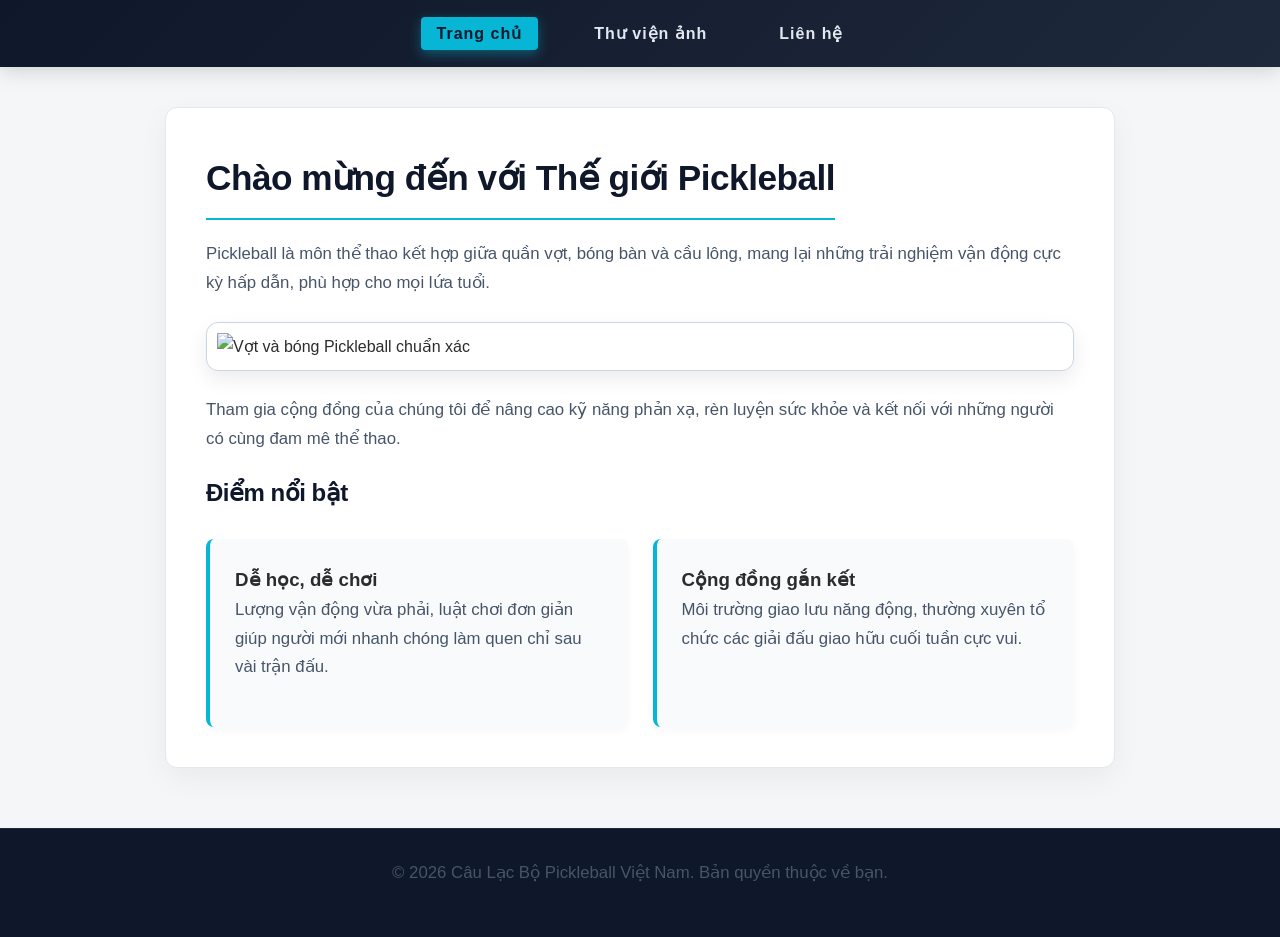
==== web-project/index.html @ 034290b9 "Add files via upload" ====
<!DOCTYPE html>
<html lang="vi">
<head>
  <meta charset="UTF-8">
  <meta name="viewport" content="width=device-width, initial-scale=1.0">
  <title>Trang Chủ - Câu Lạc Bộ Pickleball</title>
  <link rel="stylesheet" href="style.css">
</head>
<body>

  <a href="#main-content" class="skip-link">Chuyển đến nội dung chính</a>

  <header>
    <nav>
      <ul>
        <li><a href="index.html" class="active">Trang chủ</a></li>
        <li><a href="gallery.html">Thư viện ảnh</a></li>
        <li><a href="contact.html">Liên hệ</a></li>
      </ul>
    </nav>
  </header>

  <main id="main-content">
    <h1>Chào mừng đến với Thế giới Pickleball</h1>
    <p>Pickleball là môn thể thao kết hợp giữa quần vợt, bóng bàn và cầu lông, mang lại những trải nghiệm vận động cực kỳ hấp dẫn, phù hợp cho mọi lứa tuổi.</p>
    
    <!-- Trỏ chính xác đến ảnh anhpic trong thư mục D:\hinhanh1 -->
    <img src="D:/hinhanh1/anhpic.jpg" alt="Vợt và bóng Pickleball chuẩn xác">
    
    <p>Tham gia cộng đồng của chúng tôi để nâng cao kỹ năng phản xạ, rèn luyện sức khỏe và kết nối với những người có cùng đam mê thể thao.</p>

    <h2>Điểm nổi bật</h2>
    <div class="grid-container">
      <div class="grid-item">
        <h3>Dễ học, dễ chơi</h3>
        <p>Lượng vận động vừa phải, luật chơi đơn giản giúp người mới nhanh chóng làm quen chỉ sau vài trận đấu.</p>
      </div>
      <div class="grid-item">
        <h3>Cộng đồng gắn kết</h3>
        <p>Môi trường giao lưu năng động, thường xuyên tổ chức các giải đấu giao hữu cuối tuần cực vui.</p>
      </div>
    </div>
  </main>

  <footer>
    <p>&copy; 2026 Câu Lạc Bộ Pickleball Việt Nam. Bản quyền thuộc về bạn.</p>
  </footer>

</body>
</html>
---- web-project/style.css ----
/* Thiết lập chung & Hiệu ứng mượt mà */
* {
  box-sizing: border-box;
  margin: 0;
  padding: 0;
}

body {
  font-family: 'Segoe UI', Tahoma, Geneva, Verdana, sans-serif;
  line-height: 1.7;
  color: #2c2c2c;
  background-color: #f4f6f8;
}

/* Yêu cầu 3: Liên kết "Chuyển đến nội dung chính" */
.skip-link {
  position: absolute;
  top: -50px;
  left: 0;
  background: #0f172a;
  color: #06b6d4; /* Xanh ngọc pickleball */
  padding: 10px 20px;
  z-index: 100;
  text-decoration: none;
  font-weight: bold;
  transition: top 0.3s ease;
}

.skip-link:focus {
  top: 0;
}

/* Yêu cầu 4 & 7: Thanh điều hướng dùng Flexbox */
header {
  background: linear-gradient(135deg, #0f172a, #1e293b);
  box-shadow: 0 4px 20px rgba(0, 0, 0, 0.15);
  position: sticky;
  top: 0;
  z-index: 10;
}

nav ul {
  list-style: none;
  display: flex; /* Flexbox */
  justify-content: center;
  gap: 40px;
  padding: 20px 0;
}

nav a {
  color: #e2e8f0;
  text-decoration: none;
  font-weight: 600;
  letter-spacing: 1px;
  padding: 8px 16px;
  border-radius: 4px;
  transition: all 0.3s ease; /* Yêu cầu 8 */
}

/* Yêu cầu 8: Hiệu ứng hover cho menu */
nav a:hover, nav a.active {
  background-color: #06b6d4; /* Xanh ngọc thể thao */
  color: #0f172a;
  box-shadow: 0 4px 12px rgba(6, 182, 212, 0.4);
}

/* Khung nội dung chính dạng Card cao cấp */
main {
  max-width: 950px;
  margin: 40px auto;
  padding: 40px;
  background: #ffffff;
  box-shadow: 0 10px 30px rgba(0, 0, 0, 0.05);
  border-radius: 12px;
  border: 1px solid #e2e8f0;
}

h1, h2 {
  color: #0f172a;
  font-weight: 700;
  letter-spacing: -0.5px;
  margin-bottom: 20px;
}

h1 {
  font-size: 2.2rem;
  border-bottom: 2px solid #06b6d4;
  padding-bottom: 10px;
  display: inline-block;
}

p {
  color: #475569;
  margin-bottom: 20px;
  font-size: 1.05rem;
}

/* Yêu cầu 5: Tạo kiểu hình ảnh bằng Box Model */
img {
  padding: 10px;
  border: 1px solid #cbd5e1;
  border-radius: 12px;
  background-color: #fff;
  max-width: 100%;
  height: auto;
  display: block;
  margin: 25px auto;
  box-shadow: 0 8px 20px rgba(0,0,0,0.08);
  transition: transform 0.3s ease;
}

img:hover {
  transform: scale(1.01);
}

/* Yêu cầu 6: Áp dụng Grid cho phần tử cha (Ít nhất 2 cột) */
.grid-container {
  display: grid;
  grid-template-columns: repeat(2, 1fr);
  gap: 25px;
  margin-top: 25px;
}

.grid-item {
  background: #f8fafc;
  padding: 25px;
  border-radius: 8px;
  border-left: 4px solid #06b6d4;
  box-shadow: 0 4px 10px rgba(0,0,0,0.03);
  transition: transform 0.3s ease;
}

.grid-item:hover {
  transform: translateY(-5px);
}

/* Yêu cầu 9: Bộ chọn nth-child tuỳ biến Gallery ảnh */
.gallery-grid {
  display: grid;
  grid-template-columns: repeat(3, 1fr);
  gap: 20px;
}

.gallery-grid img:nth-child(1) {
  border-radius: 6px;
  border-color: #06b6d4;
}

.gallery-grid img:nth-child(2) {
  border-radius: 25px;
  border-color: #3b82f6;
}

.gallery-grid img:nth-child(3) {
  border-radius: 50%; /* Ảnh tròn */
  border-color: #10b981;
}

.gallery-grid img:nth-child(4) {
  border-radius: 30px 5px;
  border-color: #f59e0b;
}

.gallery-grid img:nth-child(5) {
  border-radius: 15px;
  border-color: #8b5cf6;
}

/* Chân trang */
footer {
  text-align: center;
  padding: 30px;
  background: #0f172a;
  color: #94a3b8;
  font-size: 0.9rem;
  margin-top: 60px;
  border-top: 1px solid #1e293b;
}
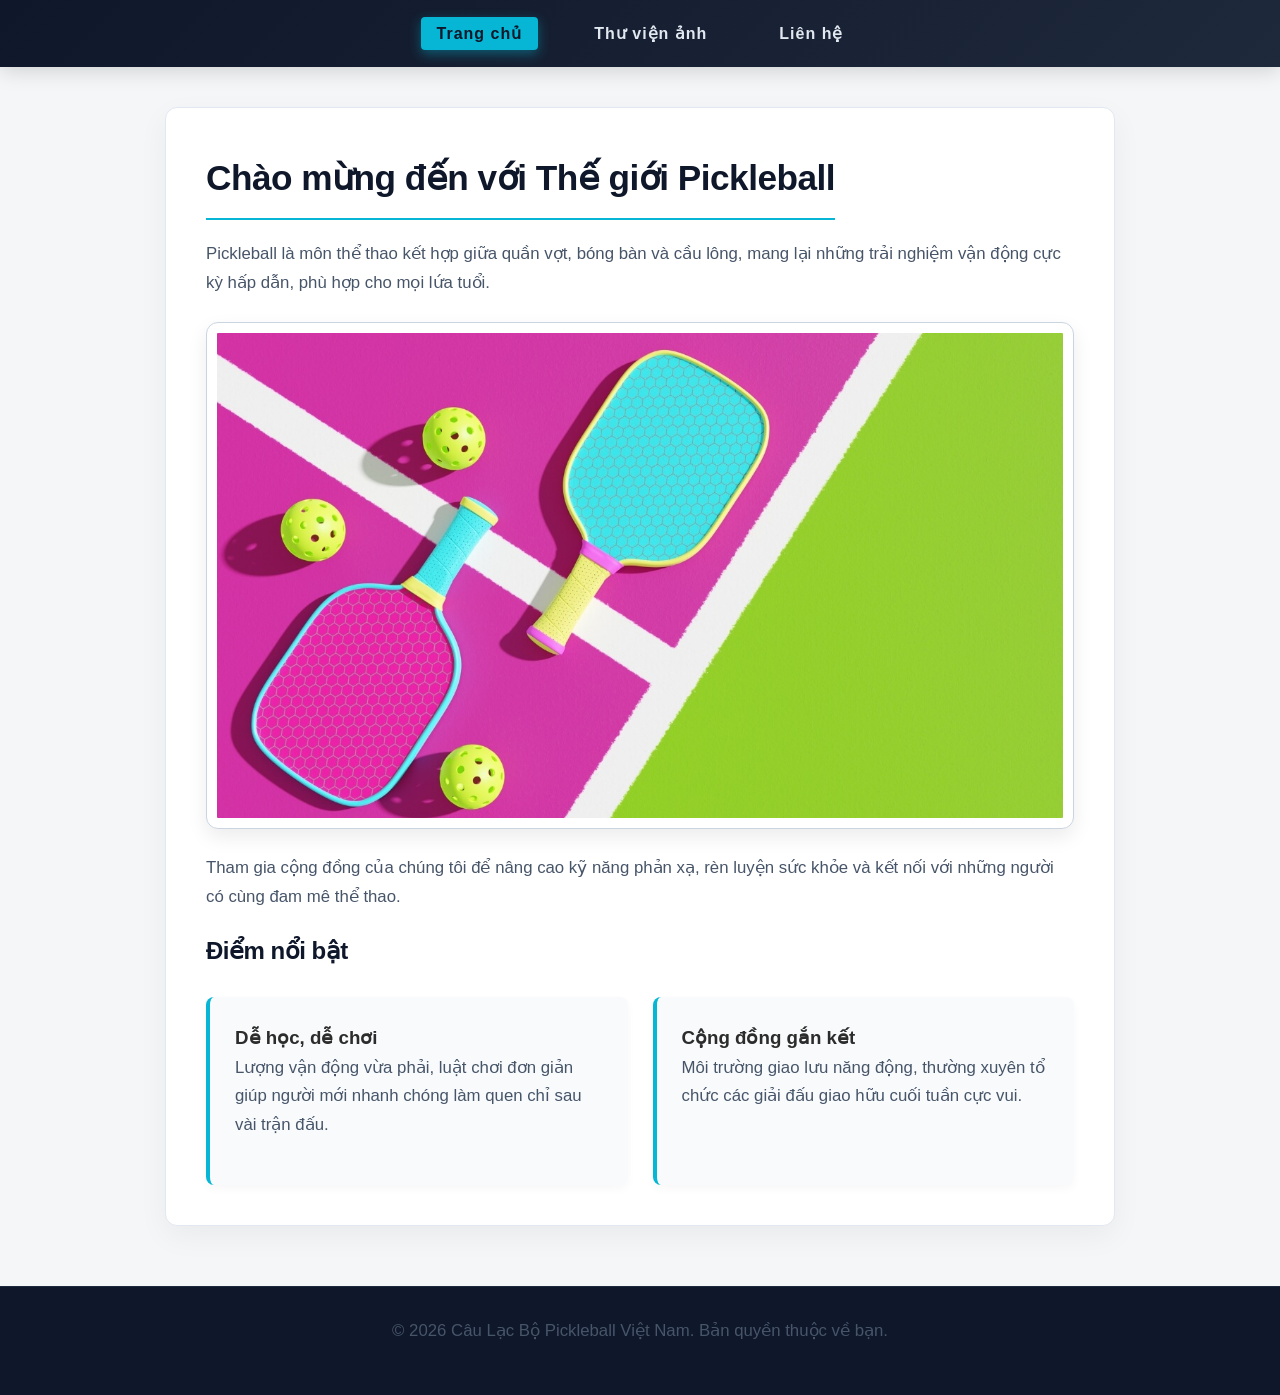
==== commit 4061baf8: "Fix image source path in index.html Updated image source path to be relative." ====
--- a/web-project/index.html
+++ b/web-project/index.html
@@ -25,7 +25,7 @@
     <p>Pickleball là môn thể thao kết hợp giữa quần vợt, bóng bàn và cầu lông, mang lại những trải nghiệm vận động cực kỳ hấp dẫn, phù hợp cho mọi lứa tuổi.</p>
     
     <!-- Trỏ chính xác đến ảnh anhpic trong thư mục D:\hinhanh1 -->
-    <img src="D:/hinhanh1/anhpic.jpg" alt="Vợt và bóng Pickleball chuẩn xác">
+    <img src="/hinhanh1/anhpic.jpg" alt="Vợt và bóng Pickleball chuẩn xác">
     
     <p>Tham gia cộng đồng của chúng tôi để nâng cao kỹ năng phản xạ, rèn luyện sức khỏe và kết nối với những người có cùng đam mê thể thao.</p>
 
@@ -47,4 +47,4 @@
   </footer>
 
 </body>
-</html>+</html>
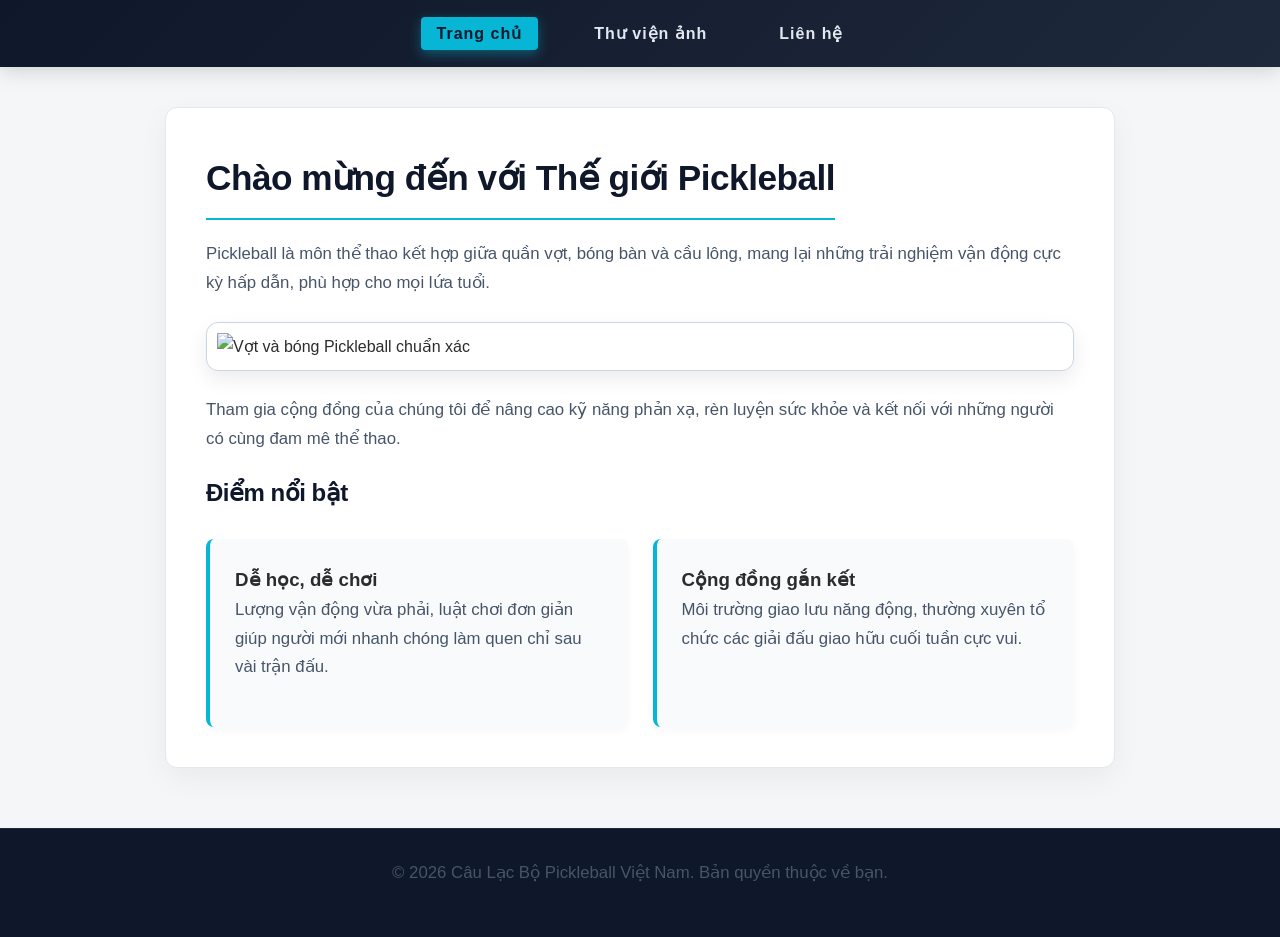
==== commit 116ea0b8: "Update index.html" ====
--- a/web-project/index.html
+++ b/web-project/index.html
@@ -25,7 +25,7 @@
     <p>Pickleball là môn thể thao kết hợp giữa quần vợt, bóng bàn và cầu lông, mang lại những trải nghiệm vận động cực kỳ hấp dẫn, phù hợp cho mọi lứa tuổi.</p>
     
     <!-- Trỏ chính xác đến ảnh anhpic trong thư mục D:\hinhanh1 -->
-    <img src="/hinhanh1/anhpic.jpg" alt="Vợt và bóng Pickleball chuẩn xác">
+    <img src="hinhanh1/anhpic.jpg" alt="Vợt và bóng Pickleball chuẩn xác">
     
     <p>Tham gia cộng đồng của chúng tôi để nâng cao kỹ năng phản xạ, rèn luyện sức khỏe và kết nối với những người có cùng đam mê thể thao.</p>
 
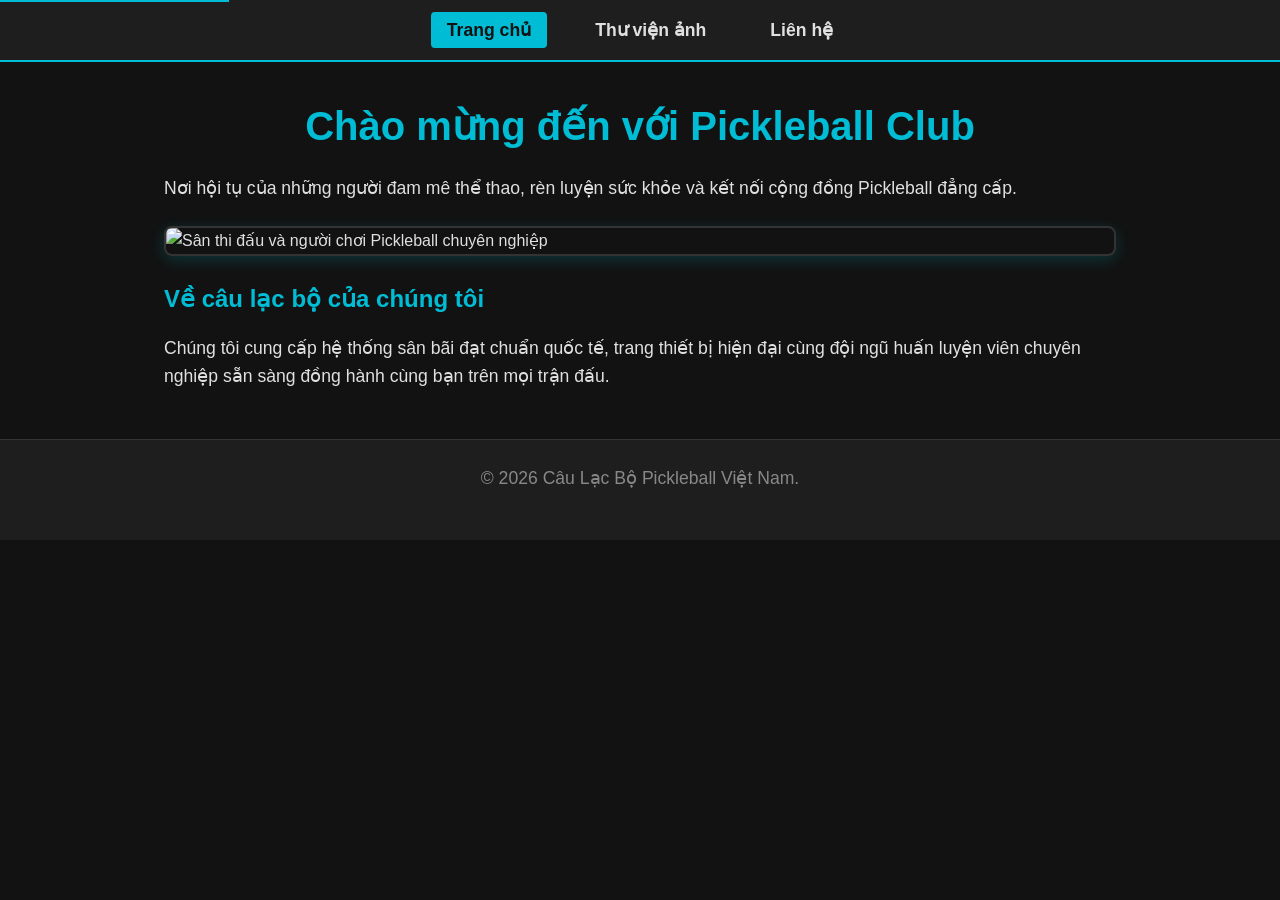
==== commit 5a758e2e: "Update index.html" ====
--- a/web-project/index.html
+++ b/web-project/index.html
@@ -3,7 +3,7 @@
 <head>
   <meta charset="UTF-8">
   <meta name="viewport" content="width=device-width, initial-scale=1.0">
-  <title>Trang Chủ - Câu Lạc Bộ Pickleball</title>
+  <title>Trang Chủ - Pickleball Club</title>
   <link rel="stylesheet" href="style.css">
 </head>
 <body>
@@ -21,29 +21,22 @@
   </header>
 
   <main id="main-content">
-    <h1>Chào mừng đến với Thế giới Pickleball</h1>
-    <p>Pickleball là môn thể thao kết hợp giữa quần vợt, bóng bàn và cầu lông, mang lại những trải nghiệm vận động cực kỳ hấp dẫn, phù hợp cho mọi lứa tuổi.</p>
-    
-    <!-- Trỏ chính xác đến ảnh anhpic trong thư mục D:\hinhanh1 -->
-    <img src="hinhanh1/anhpic.jpg" alt="Vợt và bóng Pickleball chuẩn xác">
-    
-    <p>Tham gia cộng đồng của chúng tôi để nâng cao kỹ năng phản xạ, rèn luyện sức khỏe và kết nối với những người có cùng đam mê thể thao.</p>
+    <section class="hero">
+      <h1>Chào mừng đến với Pickleball Club</h1>
+      <p>Nơi hội tụ của những người đam mê thể thao, rèn luyện sức khỏe và kết nối cộng đồng Pickleball đẳng cấp.</p>
+      
+      <!-- Ảnh trang chủ được trỏ theo đường dẫn tương đối -->
+      <img src="hinhanh1/anhpic.jpg" alt="Sân thi đấu và người chơi Pickleball chuyên nghiệp">
+    </section>
 
-    <h2>Điểm nổi bật</h2>
-    <div class="grid-container">
-      <div class="grid-item">
-        <h3>Dễ học, dễ chơi</h3>
-        <p>Lượng vận động vừa phải, luật chơi đơn giản giúp người mới nhanh chóng làm quen chỉ sau vài trận đấu.</p>
-      </div>
-      <div class="grid-item">
-        <h3>Cộng đồng gắn kết</h3>
-        <p>Môi trường giao lưu năng động, thường xuyên tổ chức các giải đấu giao hữu cuối tuần cực vui.</p>
-      </div>
-    </div>
+    <section class="about">
+      <h2>Về câu lạc bộ của chúng tôi</h2>
+      <p>Chúng tôi cung cấp hệ thống sân bãi đạt chuẩn quốc tế, trang thiết bị hiện đại cùng đội ngũ huấn luyện viên chuyên nghiệp sẵn sàng đồng hành cùng bạn trên mọi trận đấu.</p>
+    </section>
   </main>
 
   <footer>
-    <p>&copy; 2026 Câu Lạc Bộ Pickleball Việt Nam. Bản quyền thuộc về bạn.</p>
+    <p>&copy; 2026 Câu Lạc Bộ Pickleball Việt Nam.</p>
   </footer>
 
 </body>
--- a/web-project/style.css
+++ b/web-project/style.css
@@ -1,178 +1,134 @@
-/* Thiết lập chung & Hiệu ứng mượt mà */
+/* Thiết lập chung và reset */
 * {
-  box-sizing: border-box;
   margin: 0;
   padding: 0;
+  box-sizing: border-box;
 }
 
 body {
   font-family: 'Segoe UI', Tahoma, Geneva, Verdana, sans-serif;
-  line-height: 1.7;
-  color: #2c2c2c;
-  background-color: #f4f6f8;
+  background-color: #121212;
+  color: #e0e0e0;
+  line-height: 1.6;
 }
 
-/* Yêu cầu 3: Liên kết "Chuyển đến nội dung chính" */
+/* Skip link hỗ trợ Accessibility (A11y) */
 .skip-link {
   position: absolute;
-  top: -50px;
+  top: -40px;
   left: 0;
-  background: #0f172a;
-  color: #06b6d4; /* Xanh ngọc pickleball */
-  padding: 10px 20px;
+  background: #00bcd4;
+  color: #121212;
+  padding: 8px;
   z-index: 100;
+  transition: top 0.3s;
   text-decoration: none;
   font-weight: bold;
-  transition: top 0.3s ease;
 }
 
 .skip-link:focus {
   top: 0;
 }
 
-/* Yêu cầu 4 & 7: Thanh điều hướng dùng Flexbox */
+/* Header & Navigation (Flexbox) */
 header {
-  background: linear-gradient(135deg, #0f172a, #1e293b);
-  box-shadow: 0 4px 20px rgba(0, 0, 0, 0.15);
-  position: sticky;
-  top: 0;
-  z-index: 10;
+  background-color: #1e1e1e;
+  border-bottom: 2px solid #00bcd4;
+  padding: 1rem 2rem;
 }
 
 nav ul {
   list-style: none;
-  display: flex; /* Flexbox */
+  display: flex;
   justify-content: center;
-  gap: 40px;
-  padding: 20px 0;
+  gap: 2rem;
 }
 
-nav a {
-  color: #e2e8f0;
+nav ul li a {
+  color: #e0e0e0;
   text-decoration: none;
   font-weight: 600;
-  letter-spacing: 1px;
-  padding: 8px 16px;
+  font-size: 1.1rem;
+  padding: 0.5rem 1rem;
   border-radius: 4px;
-  transition: all 0.3s ease; /* Yêu cầu 8 */
+  transition: background 0.3s, color 0.3s;
 }
 
-/* Yêu cầu 8: Hiệu ứng hover cho menu */
-nav a:hover, nav a.active {
-  background-color: #06b6d4; /* Xanh ngọc thể thao */
-  color: #0f172a;
-  box-shadow: 0 4px 12px rgba(6, 182, 212, 0.4);
+nav ul li a:hover,
+nav ul li a.active {
+  background-color: #00bcd4;
+  color: #121212;
 }
 
-/* Khung nội dung chính dạng Card cao cấp */
+/* Nội dung chính (Main Content) */
 main {
-  max-width: 950px;
-  margin: 40px auto;
-  padding: 40px;
-  background: #ffffff;
-  box-shadow: 0 10px 30px rgba(0, 0, 0, 0.05);
-  border-radius: 12px;
-  border: 1px solid #e2e8f0;
+  max-width: 1000px;
+  margin: 2rem auto;
+  padding: 0 1.5rem;
 }
 
 h1, h2 {
-  color: #0f172a;
-  font-weight: 700;
-  letter-spacing: -0.5px;
-  margin-bottom: 20px;
+  color: #00bcd4;
+  margin-bottom: 1rem;
 }
 
 h1 {
-  font-size: 2.2rem;
-  border-bottom: 2px solid #06b6d4;
-  padding-bottom: 10px;
-  display: inline-block;
+  font-size: 2.5rem;
+  text-align: center;
 }
 
 p {
-  color: #475569;
-  margin-bottom: 20px;
-  font-size: 1.05rem;
+  margin-bottom: 1.5rem;
+  font-size: 1.1rem;
 }
 
-/* Yêu cầu 5: Tạo kiểu hình ảnh bằng Box Model */
-img {
-  padding: 10px;
-  border: 1px solid #cbd5e1;
-  border-radius: 12px;
-  background-color: #fff;
+/* Hình ảnh chung */
+main img {
+  display: block;
   max-width: 100%;
   height: auto;
-  display: block;
-  margin: 25px auto;
-  box-shadow: 0 8px 20px rgba(0,0,0,0.08);
-  transition: transform 0.3s ease;
+  margin: 1.5rem auto;
+  border-radius: 8px;
+  border: 2px solid #333;
+  box-shadow: 0 4px 15px rgba(0, 188, 212, 0.2);
 }
 
-img:hover {
-  transform: scale(1.01);
+/* Thư viện ảnh (CSS Grid Layout) */
+.gallery-grid {
+  display: grid;
+  grid-template-columns: repeat(auto-fit, minmax(280px, 1fr));
+  gap: 1.5rem;
+  margin-top: 2rem;
 }
 
-/* Yêu cầu 6: Áp dụng Grid cho phần tử cha (Ít nhất 2 cột) */
-.grid-container {
-  display: grid;
-  grid-template-columns: repeat(2, 1fr);
-  gap: 25px;
-  margin-top: 25px;
+.gallery-grid img {
+  width: 100%;
+  height: 220px;
+  object-fit: cover;
+  transition: transform 0.3s ease, box-shadow 0.3s ease;
+  margin: 0;
 }
 
-.grid-item {
-  background: #f8fafc;
-  padding: 25px;
-  border-radius: 8px;
-  border-left: 4px solid #06b6d4;
-  box-shadow: 0 4px 10px rgba(0,0,0,0.03);
-  transition: transform 0.3s ease;
+.gallery-grid img:hover {
+  transform: scale(1.03);
+  box-shadow: 0 6px 20px rgba(0, 188, 212, 0.4);
 }
 
-.grid-item:hover {
-  transform: translateY(-5px);
+/* Sử dụng pseudo-class :nth-child cho các phần tử */
+.gallery-grid img:nth-child(odd) {
+  border-color: #00bcd4;
 }
 
-/* Yêu cầu 9: Bộ chọn nth-child tuỳ biến Gallery ảnh */
-.gallery-grid {
-  display: grid;
-  grid-template-columns: repeat(3, 1fr);
-  gap: 20px;
+.gallery-grid img:nth-child(even) {
+  border-color: #ffb703;
 }
 
-.gallery-grid img:nth-child(1) {
-  border-radius: 6px;
-  border-color: #06b6d4;
-}
-
-.gallery-grid img:nth-child(2) {
-  border-radius: 25px;
-  border-color: #3b82f6;
-}
-
-.gallery-grid img:nth-child(3) {
-  border-radius: 50%; /* Ảnh tròn */
-  border-color: #10b981;
-}
-
-.gallery-grid img:nth-child(4) {
-  border-radius: 30px 5px;
-  border-color: #f59e0b;
-}
-
-.gallery-grid img:nth-child(5) {
-  border-radius: 15px;
-  border-color: #8b5cf6;
-}
-
-/* Chân trang */
+/* Footer */
 footer {
   text-align: center;
-  padding: 30px;
-  background: #0f172a;
-  color: #94a3b8;
-  font-size: 0.9rem;
-  margin-top: 60px;
-  border-top: 1px solid #1e293b;
-}+  padding: 1.5rem;
+  background-color: #1e1e1e;
+  border-top: 1px solid #333;
+  color: #888;
+  margin-top: 3rem;
+}
